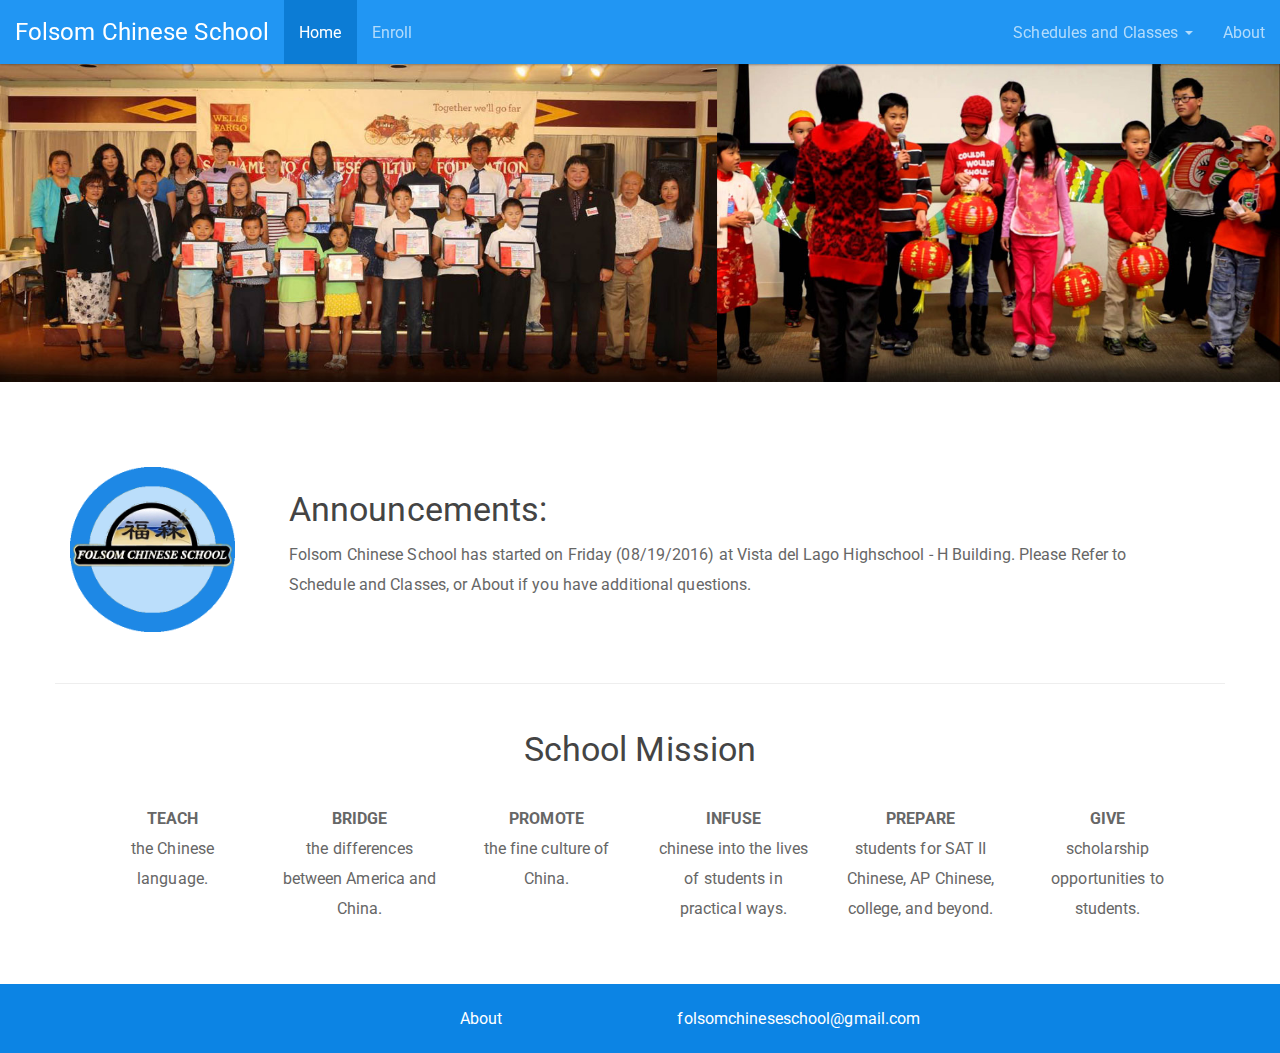
==== index.html @ 2ec133ce "applying stash" ====
<!DOCTYPE html>
<html>
<head>
    <meta charset="utf-8">
    <title>Folsom Chinese School</title>

    <!-- Latest compiled and minified CSS -->
    <link rel="stylesheet" href="/assets/styles/bootstrap.min.css">

    <!-- custom style sheets -->
    <link rel="stylesheet" href="/assets/styles/custom.css">

    <!-- Latest compiled and minified JavaScript -->
    <script src="https://code.jquery.com/jquery-3.1.1.min.js"
        integrity="sha256-hVVnYaiADRTO2PzUGmuLJr8BLUSjGIZsDYGmIJLv2b8="
        crossorigin="anonymous">
    </script>
    <script src="https://maxcdn.bootstrapcdn.com/bootstrap/3.3.7/js/bootstrap.min.js"
        integrity="sha384-Tc5IQib027qvyjSMfHjOMaLkfuWVxZxUPnCJA7l2mCWNIpG9mGCD8wGNIcPD7Txa"
        crossorigin="anonymous">
    </script>
</head>
<body>
    <!-- begin nav -->
    <nav id="NavMenu" class="navbar navbar-fixed-top navbar-inverse"></nav>
    <!-- end nav -->

    <div class="container-fluid">
        <div class="row">
            <div class="hidden-xs">
                <img class="img cover" src="/assets/images/HeaderPicture.jpg" alt="Folsom Chinese School Pictures" />
            </div>
        </div>
    </div>
    <div class="container content-under-cover">
        <div class="row">
            <div class="hidden-xs col-sm-3 col-md-2">
                <img class="img" alt="logo" src="./assets/images/FCSLogo.png">
            </div>
            <div class="col-sm-9 col-md-10">
                <div class="well well-lg">
                    <h3>Announcements:</h3>

                    <p>Folsom Chinese School has started on Friday (08/19/2016) at Vista del Lago Highschool - H Building.
                    Please Refer to Schedule and Classes, or About if you have additional questions.</p>
                </div>
            </div>
        </div>
        <div class="row">
            <hr>
            <div class="col-xs-12">
                <div class="well well-lg">
                    <h3 class="centered">School Mission</h3>
                        <div class="row">
                            <br>
                            <div class="col-md-2"><p class="centered"><strong>TEACH</strong><br>
                            the Chinese language.</p></div>

                            <div class="col-md-2"><p class="centered"><strong>BRIDGE</strong><br>
                            the differences between America and China.</p></div>

                            <div class="col-md-2"><p class="centered"><strong>PROMOTE</strong><br>
                            the fine culture of China.</p></div>

                            <div class="col-md-2"><p class="centered"><strong>INFUSE</strong><br>
                            chinese into the lives of students in practical ways.</p></div>

                            <div class="col-md-2"><p class="centered"><strong>PREPARE</strong><br>
                            students for SAT II Chinese, AP Chinese, college, and beyond.</p></div>

                            <div class="col-md-2"><p class="centered"><strong>GIVE</strong><br>
                            scholarship opportunities to students.</p></div>
                    </div>
                </div>
            </div>
        </div>
    </div>

    <!-- begin footer-->
    <footer id='footer' class="centered row"></footer>
    <!-- end footer-->
    <script src="/assets/js/menu.js" type="text/javascript"></script>
    <script src="/assets/js/footer.js" type="text/javascript"></script>
</body>
</html>
---- assets/styles/custom.css ----
/* Classes */
.img {
    width: 100%;
}

.cover {
    margin-top: 64px;
}

.navbar {
    margin-bottom: 0;
}

.well {
    background-color: transparent;
    border: none;
    -webkit-box-shadow: none;
    box-shadow: none;
}

.centered {
    text-align: center;
}

.panel-title {
    font-size: 200%;
}

.content-under-cover {
    margin-top: 6.5em;
}

.navbar-inverse .navbar-toggle .icon-bar {
    background-color: white;
}

footer {
    background-color:#0c84e4;
    padding:1.5em;
}

.footerText{
    color:white;
}

.footerText:hover{
    color:#b2dbfb;
    text-decoration:none;
}


/* Fonts */
p, a {
    font-size: 125%;
}

h3 {
    margin-top: 0;
}
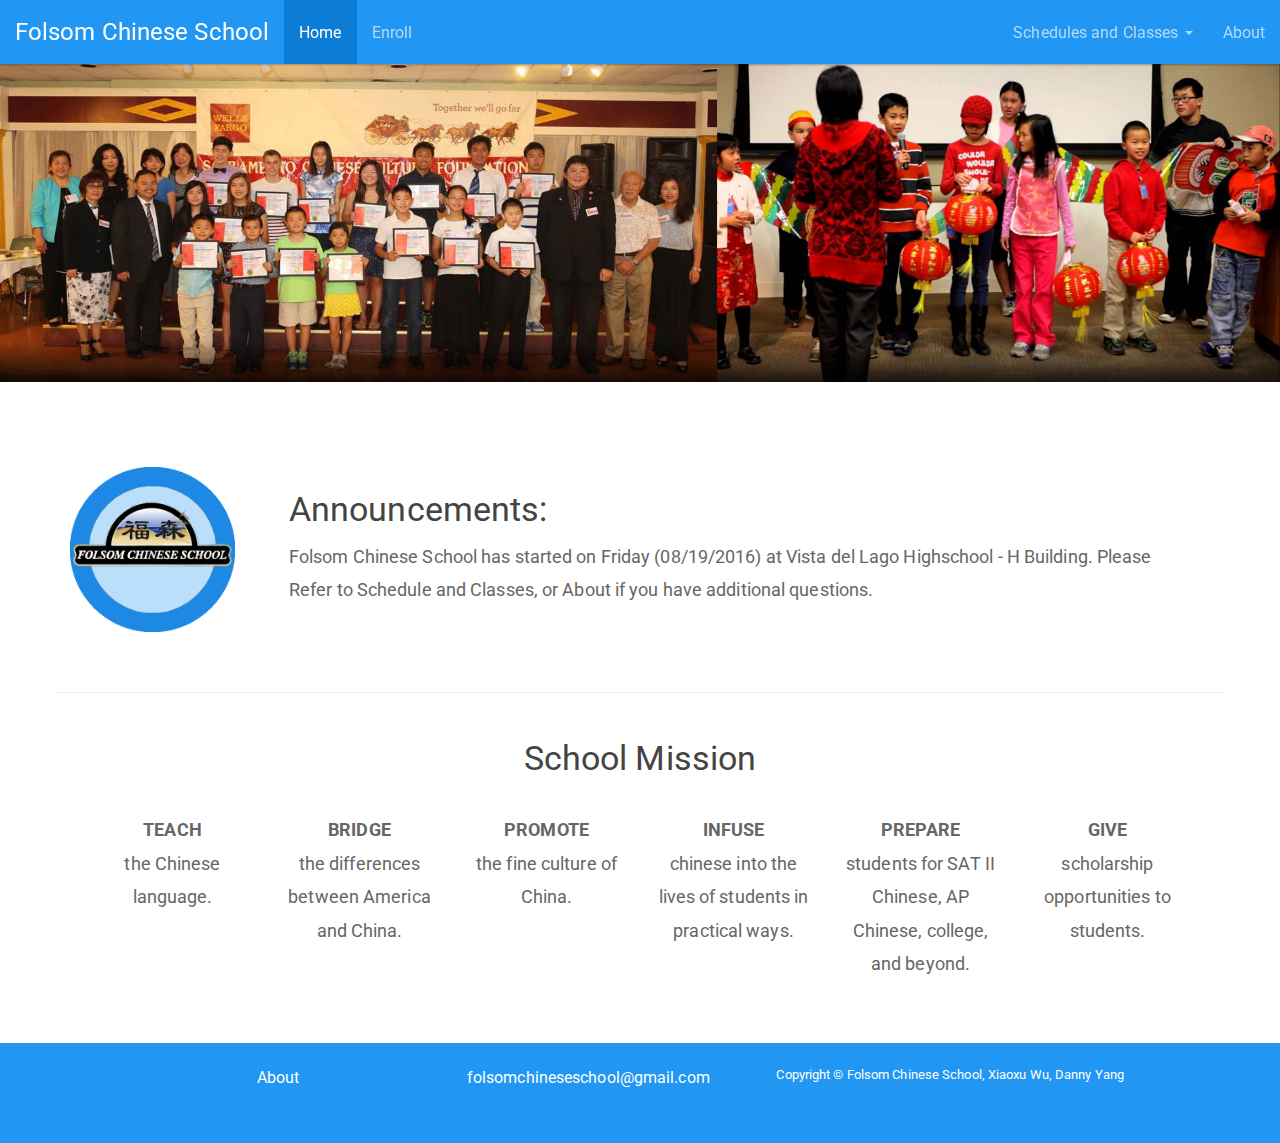
==== commit 31839a05: "updated footer alignment and styles" ====
--- a/index.html
+++ b/index.html
@@ -24,7 +24,7 @@
     <!-- begin nav -->
     <nav id="NavMenu" class="navbar navbar-fixed-top navbar-inverse"></nav>
     <!-- end nav -->
-
+    <!-- begin content -->
     <div class="container-fluid">
         <div class="row">
             <div class="hidden-xs">
@@ -38,7 +38,7 @@
                 <img class="img" alt="logo" src="./assets/images/FCSLogo.png">
             </div>
             <div class="col-sm-9 col-md-10">
-                <div class="well well-lg">
+                <div class="well well-lg well-padding">
                     <h3>Announcements:</h3>
 
                     <p>Folsom Chinese School has started on Friday (08/19/2016) at Vista del Lago Highschool - H Building.
@@ -49,7 +49,7 @@
         <div class="row">
             <hr>
             <div class="col-xs-12">
-                <div class="well well-lg">
+                <div class="well well-lg well-padding">
                     <h3 class="centered">School Mission</h3>
                         <div class="row">
                             <br>
@@ -75,7 +75,7 @@
             </div>
         </div>
     </div>
-
+    <!-- end content -->
     <!-- begin footer-->
     <footer id='footer' class="centered row"></footer>
     <!-- end footer-->
--- a/assets/styles/custom.css
+++ b/assets/styles/custom.css
@@ -11,11 +11,15 @@
     margin-bottom: 0;
 }
 
-.well {
+.well-padding {
     background-color: transparent;
     border: none;
     -webkit-box-shadow: none;
     box-shadow: none;
+}
+
+.gsheet {
+    min-height: 800px;
 }
 
 .centered {
@@ -30,13 +34,16 @@
     margin-top: 6.5em;
 }
 
-.navbar-inverse .navbar-toggle .icon-bar {
-    background-color: white;
+.static-padding{
+    padding-top: 2em;
 }
 
-footer {
-    background-color:#0c84e4;
+#footer {
+    background-color:#2196f3;
     padding:1.5em;
+    margin: 0;
+    height: 100px;
+    width: 100%;
 }
 
 .footerText{
@@ -48,12 +55,48 @@
     text-decoration:none;
 }
 
+.no-underline:hover{
+    text-decoration:none;
+}
+
+.link{
+    font-size:100%;
+}
+
+.more-padding{
+    padding-left:4em;
+    padding-right:4em;
+}
+
+.button-vert-separation{
+    margin-top:1.5em;
+    margin-bottom:2em;
+}
+
+.minheight{
+    min-height:400px;
+}
+
+/* Tag styles */
+
+footer {
+    background-color:#0c84e4;
+    padding:1.5em;
+}
 
 /* Fonts */
-p, a {
+a {
     font-size: 125%;
+}
+
+p{
+    font-size:140%;
 }
 
 h3 {
     margin-top: 0;
 }
+
+ul {
+    padding-left:1em;
+}
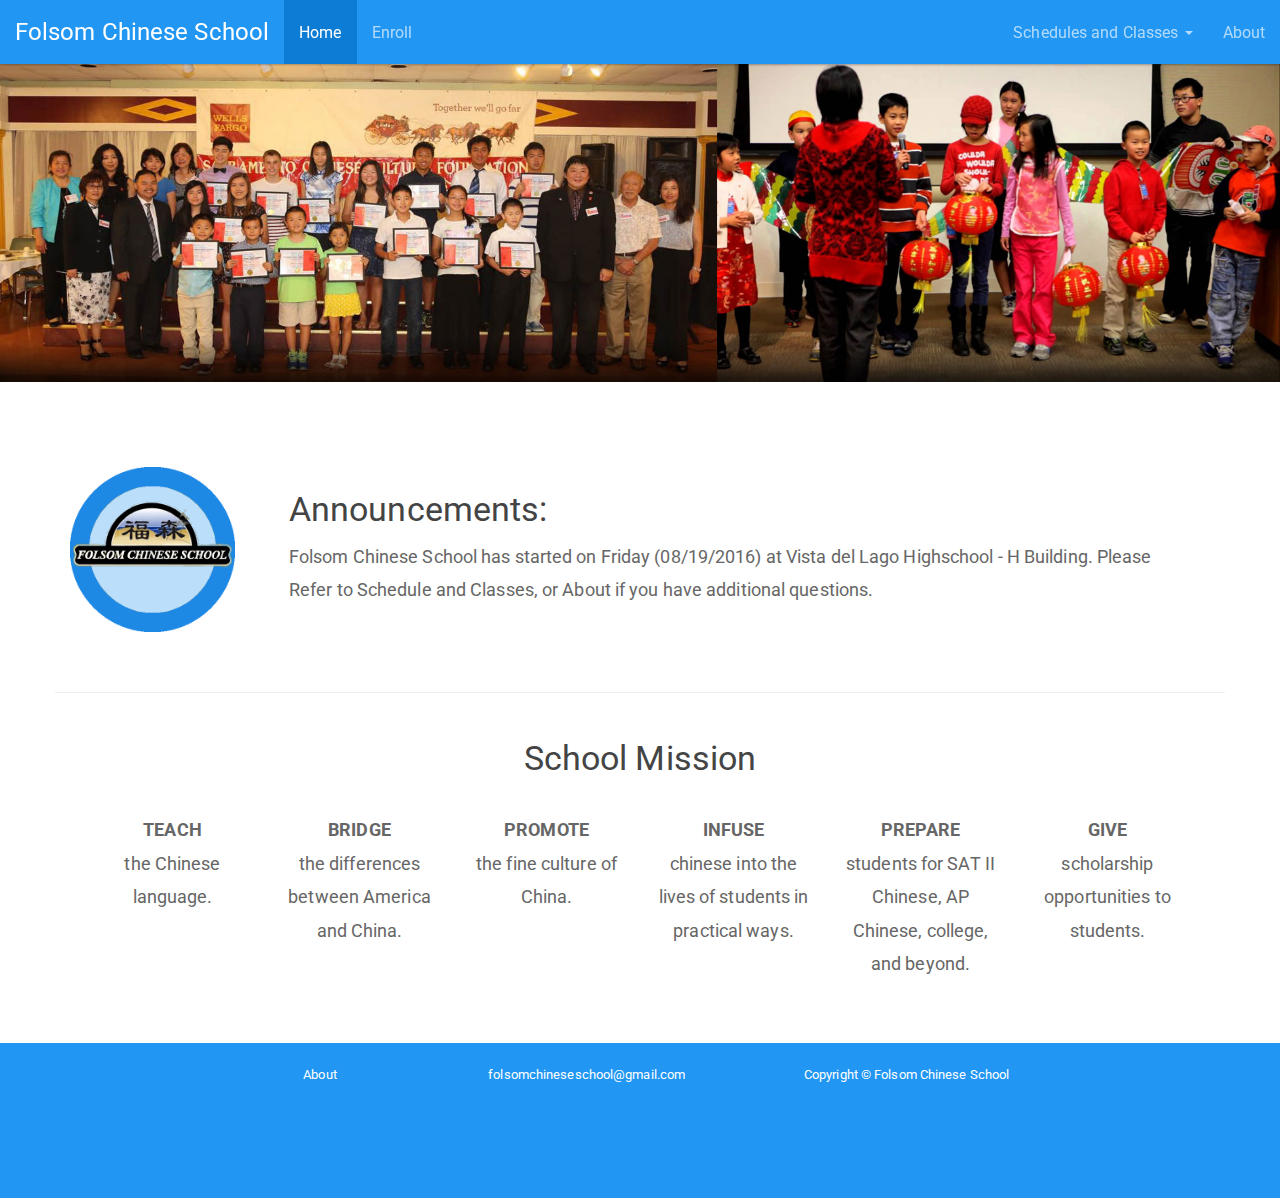
==== commit 0b7ea23e: "updated margins" ====
--- a/index.html
+++ b/index.html
@@ -53,22 +53,22 @@
                     <h3 class="centered">School Mission</h3>
                         <div class="row">
                             <br>
-                            <div class="col-md-2"><p class="centered"><strong>TEACH</strong><br>
+                            <div class="col-md-2 col-sm-6"><p class="centered"><strong>TEACH</strong><br>
                             the Chinese language.</p></div>
 
-                            <div class="col-md-2"><p class="centered"><strong>BRIDGE</strong><br>
+                            <div class="col-md-2 col-sm-6"><p class="centered"><strong>BRIDGE</strong><br>
                             the differences between America and China.</p></div>
 
-                            <div class="col-md-2"><p class="centered"><strong>PROMOTE</strong><br>
+                            <div class="col-md-2 col-sm-6"><p class="centered"><strong>PROMOTE</strong><br>
                             the fine culture of China.</p></div>
 
-                            <div class="col-md-2"><p class="centered"><strong>INFUSE</strong><br>
+                            <div class="col-md-2 col-sm-6"><p class="centered"><strong>INFUSE</strong><br>
                             chinese into the lives of students in practical ways.</p></div>
 
-                            <div class="col-md-2"><p class="centered"><strong>PREPARE</strong><br>
+                            <div class="col-md-2 col-sm-6"><p class="centered"><strong>PREPARE</strong><br>
                             students for SAT II Chinese, AP Chinese, college, and beyond.</p></div>
 
-                            <div class="col-md-2"><p class="centered"><strong>GIVE</strong><br>
+                            <div class="col-md-2 col-sm-6"><p class="centered"><strong>GIVE</strong><br>
                             scholarship opportunities to students.</p></div>
                     </div>
                 </div>
--- a/assets/styles/custom.css
+++ b/assets/styles/custom.css
@@ -1,4 +1,8 @@
 /* Classes */
+.navbar-inverse .navbar-toggle .icon-bar {
+    background-color: lightblue;
+}
+
 .img {
     width: 100%;
 }
@@ -38,14 +42,6 @@
     padding-top: 2em;
 }
 
-#footer {
-    background-color:#2196f3;
-    padding:1.5em;
-    margin: 0;
-    height: 100px;
-    width: 100%;
-}
-
 .footerText{
     color:white;
 }
@@ -77,11 +73,27 @@
     min-height:400px;
 }
 
+.mapheight{
+    min-height:550px;
+}
+
+.disclaimer-text{
+    font-size:120%;
+}
+
 /* Tag styles */
 
+button{
+    text-decoration:none;
+    color:#444;
+}
+
 footer {
-    background-color:#0c84e4;
-    padding:1.5em;
+    background-color:#2196f3;
+    margin: 0 !important;
+    padding-top: 1.5em;
+    height: 155px;
+    width: 100%;
 }
 
 /* Fonts */
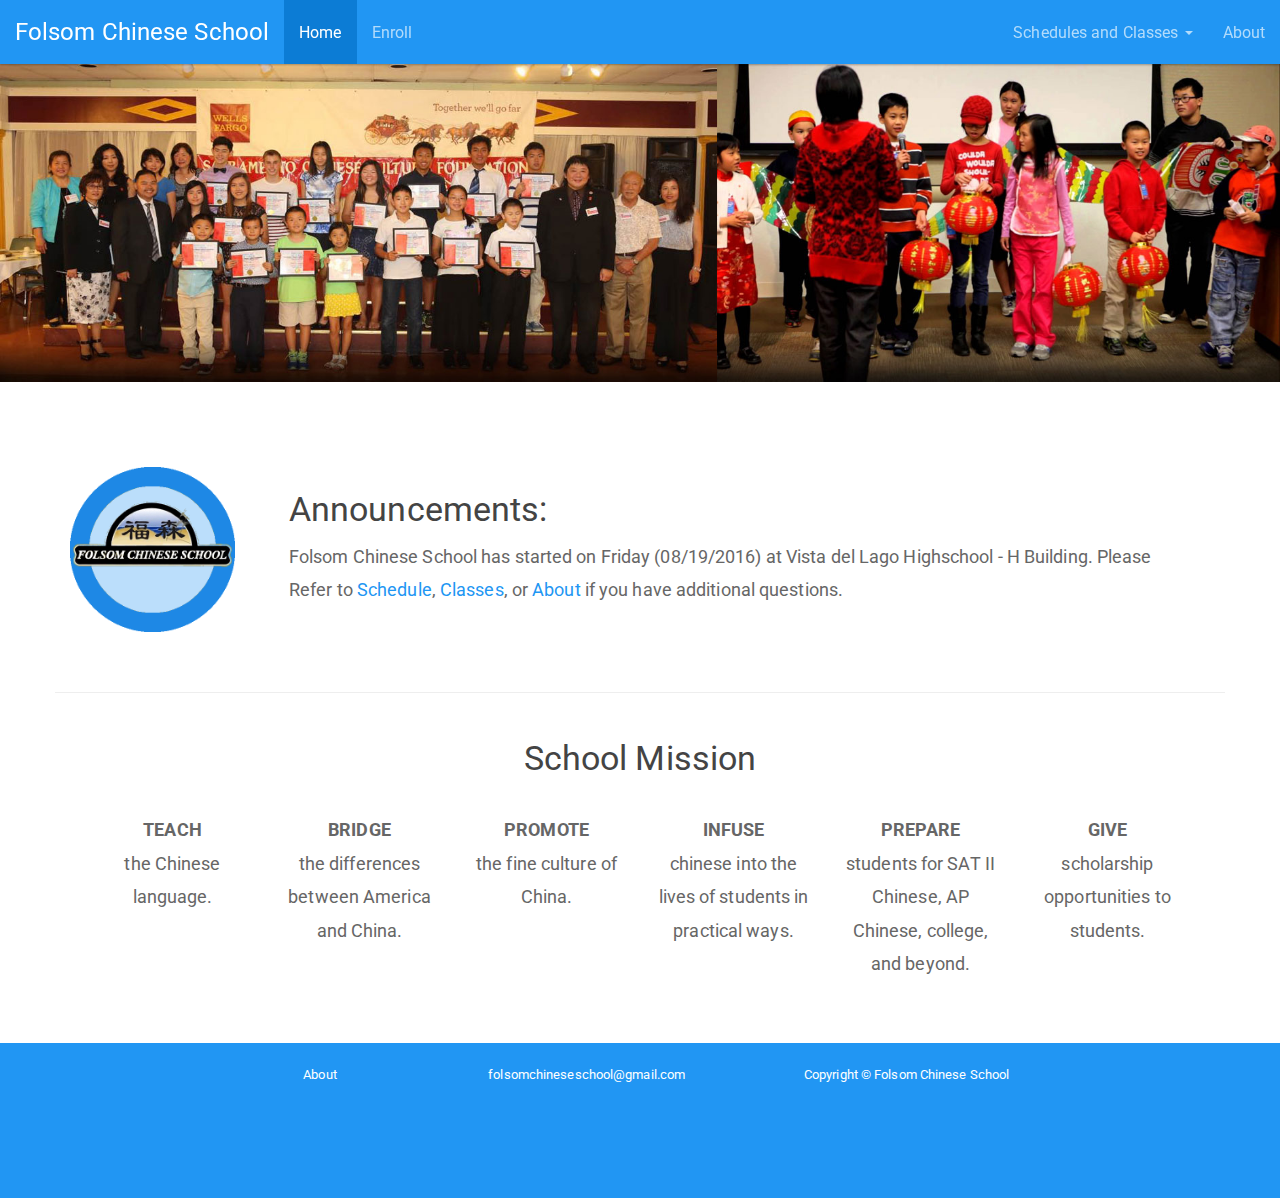
==== commit 476d2e8e: "added links to announcements on landing pg" ====
--- a/index.html
+++ b/index.html
@@ -42,7 +42,7 @@
                     <h3>Announcements:</h3>
 
                     <p>Folsom Chinese School has started on Friday (08/19/2016) at Vista del Lago Highschool - H Building.
-                    Please Refer to Schedule and Classes, or About if you have additional questions.</p>
+                    Please Refer to <a class='link' href='/school_schedule/'>Schedule</a>, <a class='link' href='/classes/'>Classes</a>, or <a class='link' href='/about/'>About</a> if you have additional questions.</p>
                 </div>
             </div>
         </div>
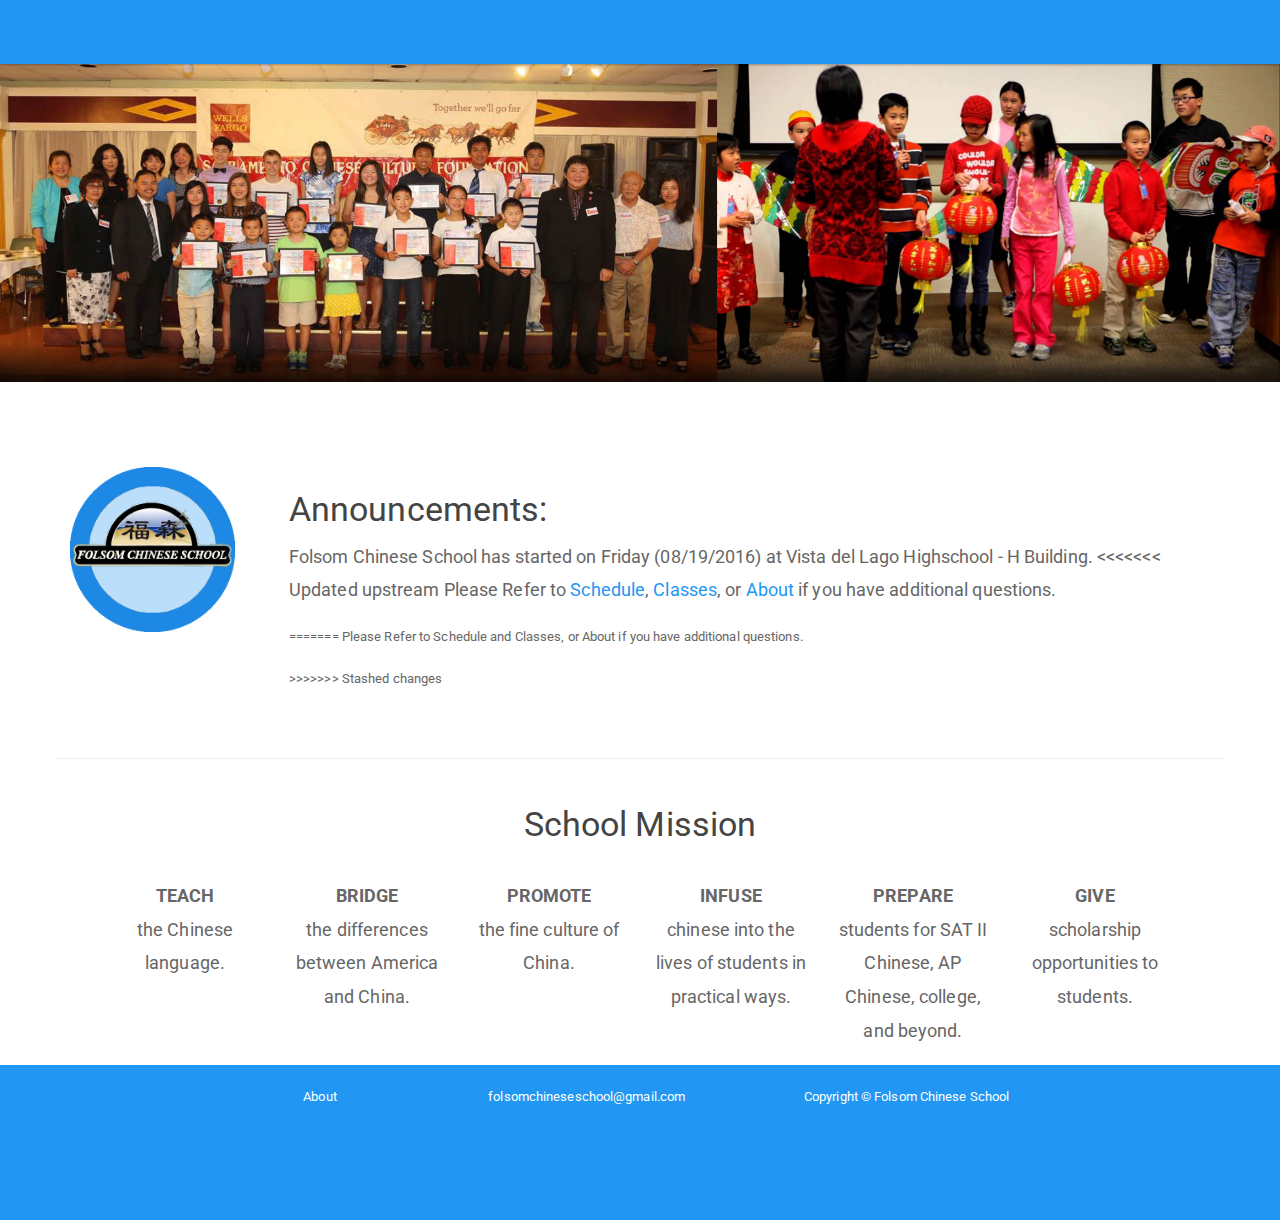
==== commit a0e53296: "added links in landing page. Misc fixes including reformatting of code." ====
--- a/index.html
+++ b/index.html
@@ -3,6 +3,7 @@
 <head>
     <meta charset="utf-8">
     <title>Folsom Chinese School</title>
+    <meta name="author" content="Xiaoxu(Carter) Wu, Danny Yang">
 
     <!-- Latest compiled and minified CSS -->
     <link rel="stylesheet" href="/assets/styles/bootstrap.min.css">
@@ -12,18 +13,19 @@
 
     <!-- Latest compiled and minified JavaScript -->
     <script src="https://code.jquery.com/jquery-3.1.1.min.js"
-        integrity="sha256-hVVnYaiADRTO2PzUGmuLJr8BLUSjGIZsDYGmIJLv2b8="
-        crossorigin="anonymous">
+    integrity="sha256-hVVnYaiADRTO2PzUGmuLJr8BLUSjGIZsDYGmIJLv2b8="
+    crossorigin="anonymous">
     </script>
     <script src="https://maxcdn.bootstrapcdn.com/bootstrap/3.3.7/js/bootstrap.min.js"
-        integrity="sha384-Tc5IQib027qvyjSMfHjOMaLkfuWVxZxUPnCJA7l2mCWNIpG9mGCD8wGNIcPD7Txa"
-        crossorigin="anonymous">
+    integrity="sha384-Tc5IQib027qvyjSMfHjOMaLkfuWVxZxUPnCJA7l2mCWNIpG9mGCD8wGNIcPD7Txa"
+    crossorigin="anonymous">
     </script>
 </head>
 <body>
     <!-- begin nav -->
     <nav id="NavMenu" class="navbar navbar-fixed-top navbar-inverse"></nav>
     <!-- end nav -->
+
     <!-- begin content -->
     <div class="container-fluid">
         <div class="row">
@@ -40,9 +42,13 @@
             <div class="col-sm-9 col-md-10">
                 <div class="well well-lg well-padding">
                     <h3>Announcements:</h3>
-
                     <p>Folsom Chinese School has started on Friday (08/19/2016) at Vista del Lago Highschool - H Building.
+<<<<<<< Updated upstream
                     Please Refer to <a class='link' href='/school_schedule/'>Schedule</a>, <a class='link' href='/classes/'>Classes</a>, or <a class='link' href='/about/'>About</a> if you have additional questions.</p>
+=======
+                        Please Refer to Schedule and Classes, or About if you have additional questions.
+                    </p>
+>>>>>>> Stashed changes
                 </div>
             </div>
         </div>
@@ -51,35 +57,38 @@
             <div class="col-xs-12">
                 <div class="well well-lg well-padding">
                     <h3 class="centered">School Mission</h3>
-                        <div class="row">
-                            <br>
-                            <div class="col-md-2 col-sm-6"><p class="centered"><strong>TEACH</strong><br>
-                            the Chinese language.</p></div>
-
-                            <div class="col-md-2 col-sm-6"><p class="centered"><strong>BRIDGE</strong><br>
-                            the differences between America and China.</p></div>
-
-                            <div class="col-md-2 col-sm-6"><p class="centered"><strong>PROMOTE</strong><br>
-                            the fine culture of China.</p></div>
-
-                            <div class="col-md-2 col-sm-6"><p class="centered"><strong>INFUSE</strong><br>
-                            chinese into the lives of students in practical ways.</p></div>
-
-                            <div class="col-md-2 col-sm-6"><p class="centered"><strong>PREPARE</strong><br>
-                            students for SAT II Chinese, AP Chinese, college, and beyond.</p></div>
-
-                            <div class="col-md-2 col-sm-6"><p class="centered"><strong>GIVE</strong><br>
-                            scholarship opportunities to students.</p></div>
+                    <br>
+                    <div class="col-md-2 col-sm-6"><p class="centered"><strong>TEACH</strong><br>
+                        the Chinese language.</p>
+                    </div>
+                    <div class="col-md-2 col-sm-6"><p class="centered"><strong>BRIDGE</strong><br>
+                        the differences between America and China.</p>
+                    </div>
+                    <div class="col-md-2 col-sm-6"><p class="centered"><strong>PROMOTE</strong><br>
+                        the fine culture of China.</p>
+                    </div>
+                    <div class="col-md-2 col-sm-6"><p class="centered"><strong>INFUSE</strong><br>
+                        chinese into the lives of students in practical ways.</p>
+                    </div>
+                    <div class="col-md-2 col-sm-6"><p class="centered"><strong>PREPARE</strong><br>
+                        students for SAT II Chinese, AP Chinese, college, and beyond.</p>
+                    </div>
+                    <div class="col-md-2 col-sm-6"><p class="centered"><strong>GIVE</strong><br>
+                        scholarship opportunities to students.</p>
                     </div>
                 </div>
             </div>
         </div>
     </div>
     <!-- end content -->
+
     <!-- begin footer-->
     <footer id='footer' class="centered row"></footer>
     <!-- end footer-->
+
+    <!-- begin scripts -->
     <script src="/assets/js/menu.js" type="text/javascript"></script>
     <script src="/assets/js/footer.js" type="text/javascript"></script>
+    <!-- end scripts -->
 </body>
 </html>
--- a/assets/styles/custom.css
+++ b/assets/styles/custom.css
@@ -1,18 +1,10 @@
-/* Classes */
+/*
+*   Classes
+*/
+
+/* Misc */
 .navbar-inverse .navbar-toggle .icon-bar {
     background-color: lightblue;
-}
-
-.img {
-    width: 100%;
-}
-
-.cover {
-    margin-top: 64px;
-}
-
-.navbar {
-    margin-bottom: 0;
 }
 
 .well-padding {
@@ -22,24 +14,8 @@
     box-shadow: none;
 }
 
-.gsheet {
-    min-height: 800px;
-}
-
 .centered {
     text-align: center;
-}
-
-.panel-title {
-    font-size: 200%;
-}
-
-.content-under-cover {
-    margin-top: 6.5em;
-}
-
-.static-padding{
-    padding-top: 2em;
 }
 
 .footerText{
@@ -55,8 +31,45 @@
     text-decoration:none;
 }
 
+/* size */
+.img {
+    width: 100%;
+}
+
+.gsheet {
+    min-height: 800px;
+}
+
+/* font size */
+.panel-title {
+    font-size: 200%;
+}
+
 .link{
     font-size:100%;
+}
+
+
+.disclaimer-text{
+    font-size:120%;
+}
+
+
+/* padding and margins */
+.cover {
+    margin-top: 64px;
+}
+
+.navbar {
+    margin-bottom: 0;
+}
+
+.content-under-cover {
+    margin-top: 6.5em;
+}
+
+.static-padding{
+    padding-top: 2em;
 }
 
 .more-padding{
@@ -77,12 +90,9 @@
     min-height:550px;
 }
 
-.disclaimer-text{
-    font-size:120%;
-}
-
-/* Tag styles */
-
+/*
+*   Button and footer styles
+*/
 button{
     text-decoration:none;
     color:#444;
@@ -96,7 +106,9 @@
     width: 100%;
 }
 
-/* Fonts */
+/*
+*   Fonts  and other tags
+*/
 a {
     font-size: 125%;
 }
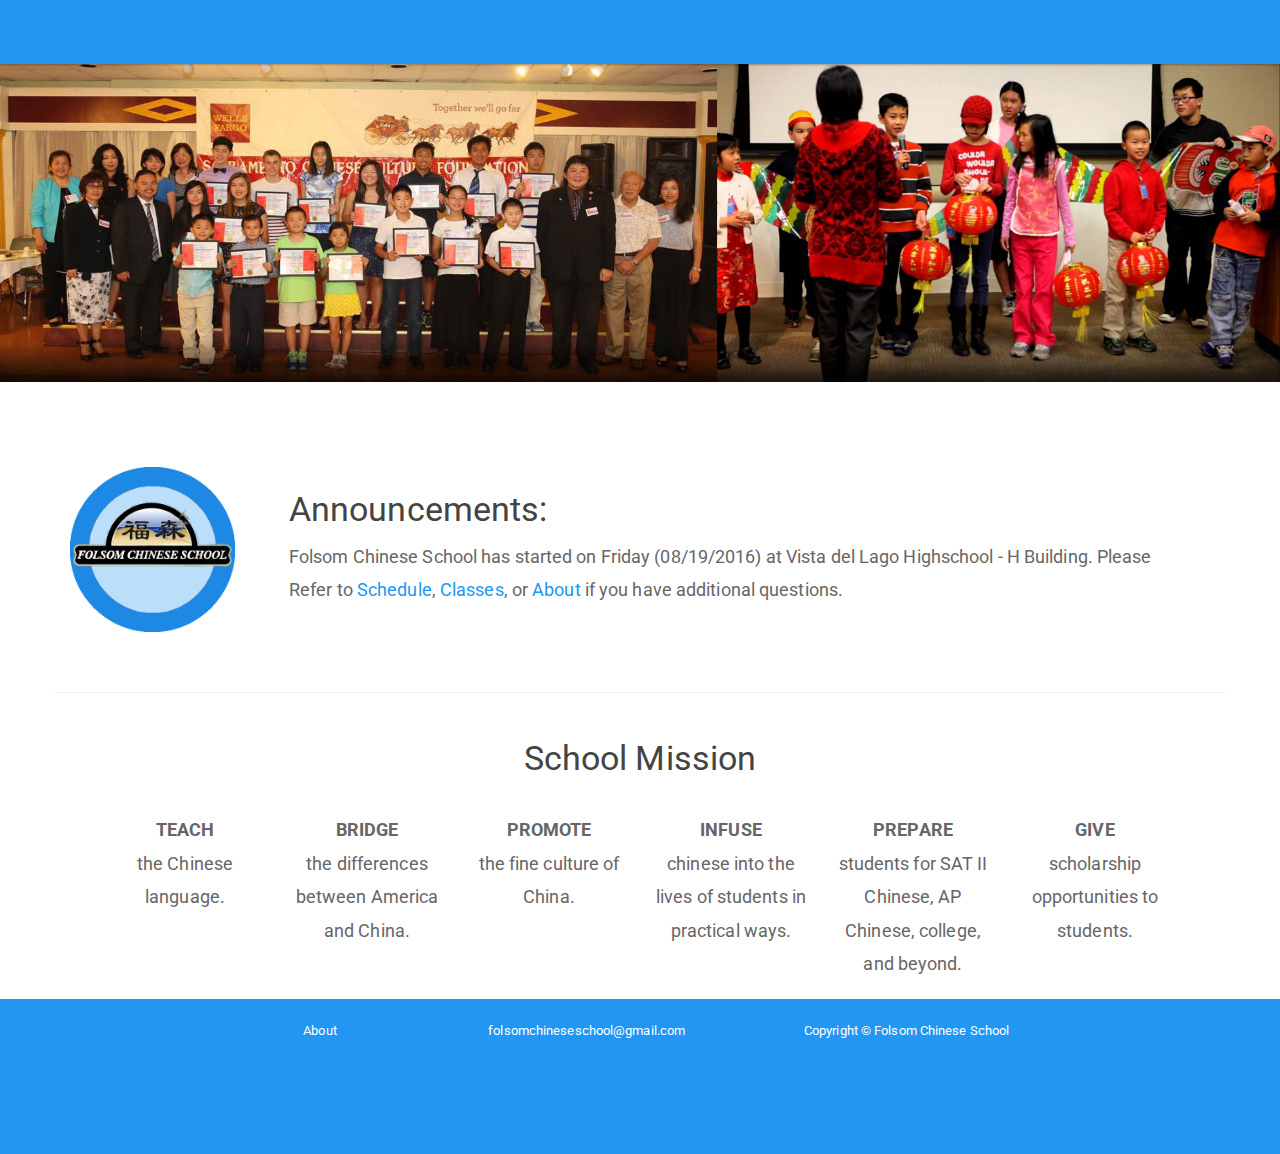
==== commit 1222ea93: "merged fixes to landing page" ====
--- a/index.html
+++ b/index.html
@@ -43,12 +43,7 @@
                 <div class="well well-lg well-padding">
                     <h3>Announcements:</h3>
                     <p>Folsom Chinese School has started on Friday (08/19/2016) at Vista del Lago Highschool - H Building.
-<<<<<<< Updated upstream
                     Please Refer to <a class='link' href='/school_schedule/'>Schedule</a>, <a class='link' href='/classes/'>Classes</a>, or <a class='link' href='/about/'>About</a> if you have additional questions.</p>
-=======
-                        Please Refer to Schedule and Classes, or About if you have additional questions.
-                    </p>
->>>>>>> Stashed changes
                 </div>
             </div>
         </div>
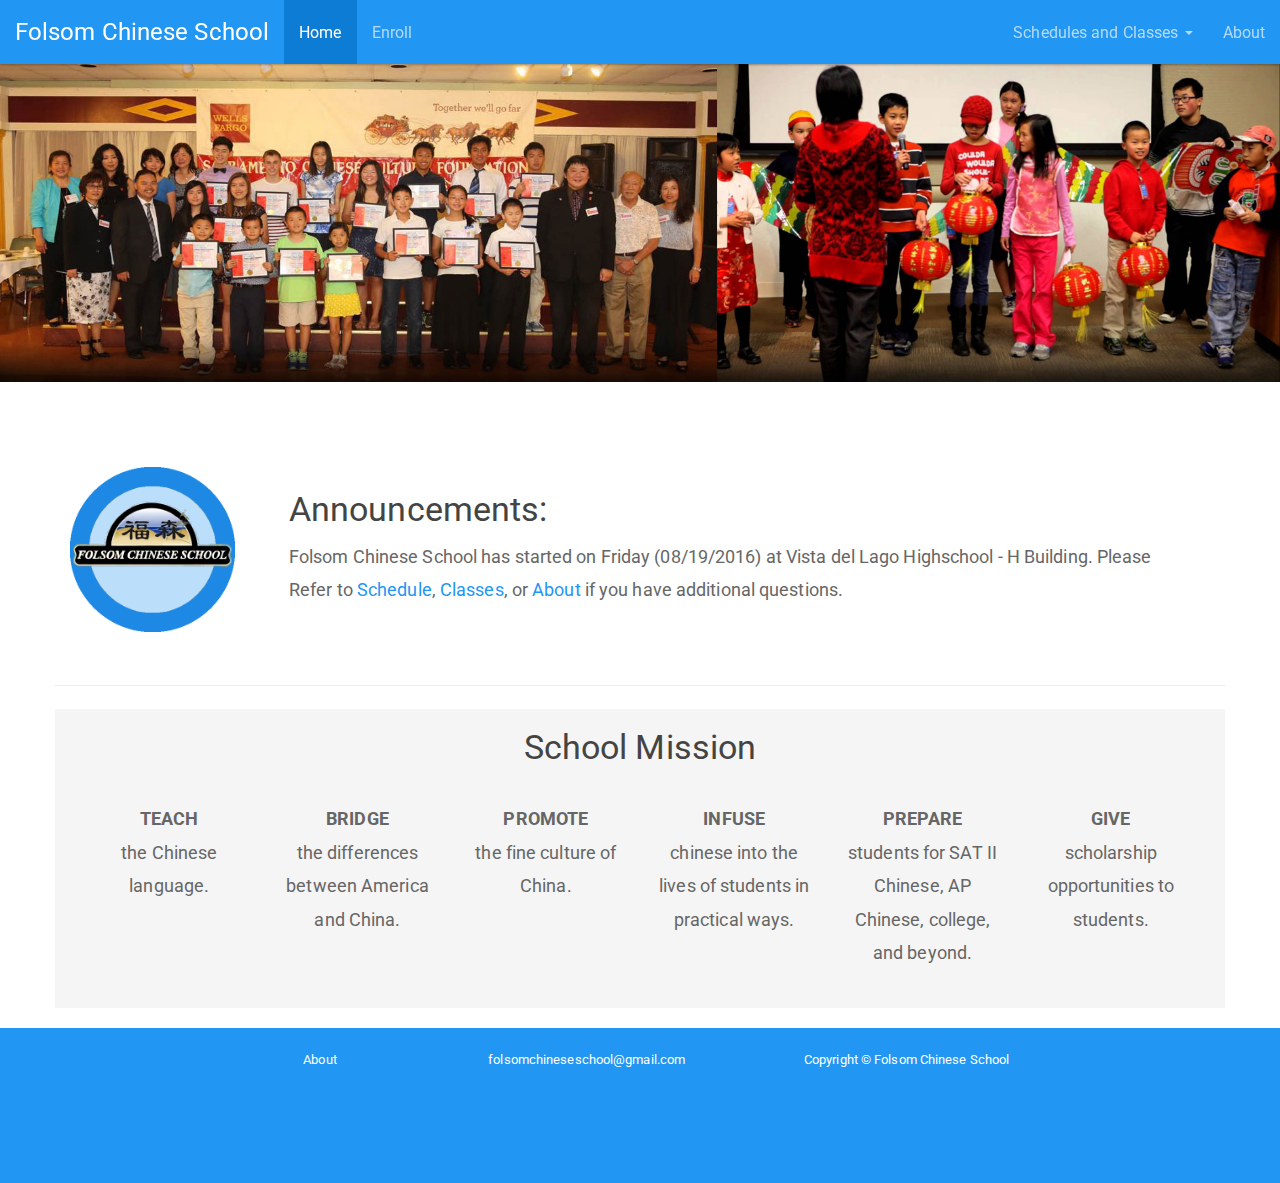
==== commit a62096a0: "simplified logic in menu.js, made school mission on landing page a well" ====
--- a/index.html
+++ b/index.html
@@ -49,8 +49,7 @@
         </div>
         <div class="row">
             <hr>
-            <div class="col-xs-12">
-                <div class="well well-lg well-padding">
+            <div class="well col-xs-12">
                     <h3 class="centered">School Mission</h3>
                     <br>
                     <div class="col-md-2 col-sm-6"><p class="centered"><strong>TEACH</strong><br>
@@ -71,7 +70,6 @@
                     <div class="col-md-2 col-sm-6"><p class="centered"><strong>GIVE</strong><br>
                         scholarship opportunities to students.</p>
                     </div>
-                </div>
             </div>
         </div>
     </div>
--- a/assets/styles/custom.css
+++ b/assets/styles/custom.css
@@ -12,6 +12,7 @@
     border: none;
     -webkit-box-shadow: none;
     box-shadow: none;
+    margin-bottom: 1em;
 }
 
 .centered {
@@ -37,7 +38,7 @@
 }
 
 .gsheet {
-    min-height: 800px;
+    min-height: 750px;
 }
 
 /* font size */
